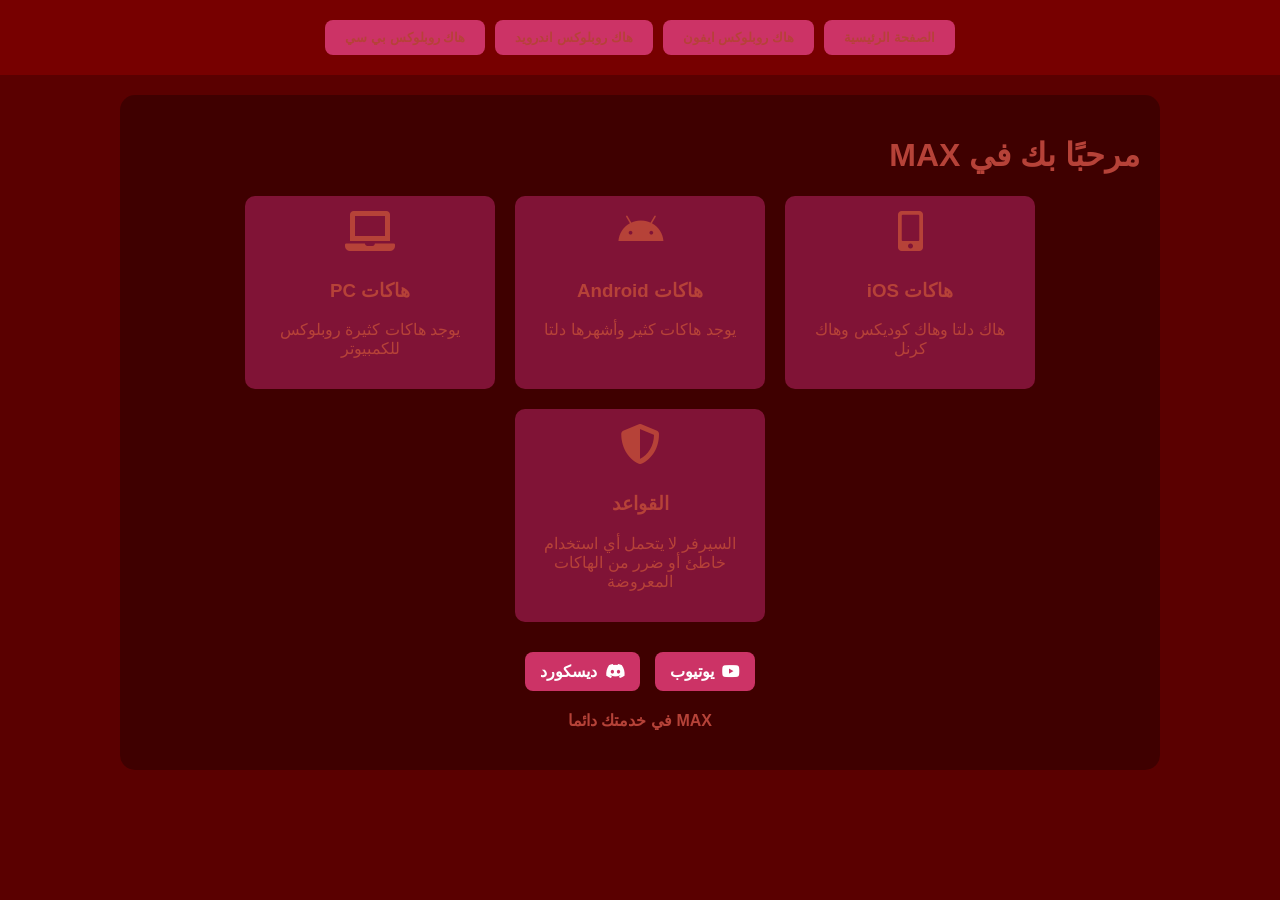
==== index.html @ 5e762b4e "Update index.html" ====
<!DOCTYPE html>
<html lang="ar" dir="rtl">
<head>
  <meta charset="UTF-8" />
  <meta name="viewport" content="width=device-width, initial-scale=1" />
  <title>MAX</title>
  <link href="https://cdnjs.cloudflare.com/ajax/libs/font-awesome/5.15.4/css/all.min.css" rel="stylesheet" />
  <style>
    body {
      background-color: #5a0000;
      color: #b64238;
      font-family: Arial, sans-serif;
      margin: 0;
      padding: 0;
      direction: rtl;
    }

    .nav-buttons {
      display: flex;
      justify-content: center;
      gap: 10px;
      padding: 20px;
      background-color: #770000;
    }

    .nav-buttons button {
      background-color: #cc3366;
      border: none;
      padding: 10px 20px;
      border-radius: 8px;
      color: #b64238;
      font-weight: bold;
      cursor: pointer;
      transition: background-color 0.3s;
    }

    .nav-buttons button:hover {
      background-color: #e6005c;
    }

    .page {
      display: none;
      max-width: 1000px;
      margin: 20px auto;
      padding: 20px;
      background-color: rgba(0, 0, 0, 0.3);
      border-radius: 15px;
      color: #b64238;
    }

    .page.active {
      display: block;
    }

    h1, h2, h3 {
      color: #b64238;
    }

    p, li {
      color: #b64238;
    }

    .features-grid {
      display: flex;
      flex-wrap: wrap;
      gap: 20px;
      justify-content: center;
      margin-bottom: 30px;
    }

    .feature-item {
      background-color: #801336;
      border-radius: 10px;
      padding: 15px;
      width: 220px;
      text-align: center;
      color: #b64238;
    }

    .feature-item i {
      font-size: 40px;
      margin-bottom: 10px;
      color: #b64238;
    }

    .delta-content {
      background-color: rgba(0, 0, 0, 0.3);
      margin-bottom: 40px;
      padding: 20px;
      border-radius: 15px;
      display: flex;
      gap: 20px;
      align-items: center;
      flex-wrap: wrap;
      justify-content: center;
    }

    .delta-image {
      max-width: 250px;
      border-radius: 10px;
    }

    .info-box {
      max-width: 500px;
      min-width: 250px;
      color: #b64238;
    }

    .info-box ul {
      list-style: none;
      padding: 0;
    }

    .info-box ul li {
      background-color: #b22255;
      margin: 5px 0;
      padding: 10px;
      border-radius: 8px;
      color: white;
    }

    .download-btn {
      display: inline-block;
      background-color: #ff4d88;
      color: white;
      padding: 10px 20px;
      border-radius: 8px;
      text-decoration: none;
      font-weight: bold;
      margin-top: 15px;
      transition: background 0.3s ease;
    }

    .download-btn:hover {
      background-color: #cc3366;
    }

    .social-links {
      display: flex;
      justify-content: center;
      gap: 15px;
      margin-bottom: 20px;
    }

    .social-btn {
      display: flex;
      align-items: center;
      gap: 8px;
      background-color: #cc3366;
      color: white;
      padding: 10px 15px;
      border-radius: 8px;
      text-decoration: none;
      font-weight: bold;
      transition: background 0.3s ease;
    }

    .social-btn:hover {
      background-color: #ff1a75;
    }

    .copyright {
      text-align: center;
      margin: 20px 0;
      font-weight: bold;
      color: #b64238;
    }

    img.fortnite-image {
      display: block;
      margin: 10px auto;
      max-width: 250px;
      border-radius: 10px;
    }
  </style>
</head>
<body>

  <!-- قائمة التنقل -->
  <div class="nav-buttons">
    <button onclick="showPage('home')">الصفحة الرئيسية</button>
    <button onclick="showPage('iphone')">هاك روبلوكس ايفون</button>
    <button onclick="showPage('android')">هاك روبلوكس اندرويد</button>
    <button onclick="showPage('pc')">هاك روبلوكس بي سي</button>
  </div>

  <!-- الصفحة الرئيسية -->
  <div id="home" class="page active">
    <h1>مرحبًا بك في MAX</h1>
    <div class="features-grid">
      <div class="feature-item">
        <i class="fas fa-mobile-alt"></i>
        <h3>هاكات iOS</h3>
        <p>هاك دلتا وهاك كوديكس وهاك كرنل</p>
      </div>
      <div class="feature-item">
        <i class="fab fa-android"></i>
        <h3>هاكات Android</h3>
        <p>يوجد هاكات كثير وأشهرها دلتا</p>
      </div>
      <div class="feature-item">
        <i class="fas fa-laptop"></i>
        <h3>هاكات PC</h3>
        <p>يوجد هاكات كثيرة روبلوكس للكمبيوتر</p>
      </div>
      <div class="feature-item">
        <i class="fas fa-shield-alt"></i>
        <h3>القواعد</h3>
        <p>السيرفر لا يتحمل أي استخدام خاطئ أو ضرر من الهاكات المعروضة</p>
      </div>
    </div>

    <div class="social-links">
      <a href="https://youtube.com/@rtxtop1-rtx" target="_blank" class="social-btn">
        <i class="fab fa-youtube"></i> يوتيوب
      </a>
      <a href="https://discord.gg/rtxtop1" target="_blank" class="social-btn">
        <i class="fab fa-discord"></i> ديسكورد
      </a>
    </div>

    <div class="copyright">MAX في خدمتك دائما</div>
  </div>

  <!-- صفحة ايفون -->
  <div id="iphone" class="page">
    <h1>هاكات iPhone</h1>

    <img src="https://images.sftcdn.net/images/t_app-icon-s/p/e2b8e161-10ad-4744-9ea1-2e7d059c28ad/2145656008/delta-executor-ggm-logo" alt="Delta" class="delta-image" />
    <div class="info-box">
      <h2>هاك دلتا</h2>
      <ul>
        <li>حماية قوية</li>
        <li>سهولة استخدام</li>
        <li>ينصح به</li>
      </ul>
      <a href="itms-services://?action=download-manifest&url=https%3A%2F%2Fdeltaios-executor.com%2FInstall21.plist" class="download-btn">تنزيل دلتا</a>
    </div>

    <img src="https://i.postimg.cc/vZgLmbJg/IMG-0210.webp" alt="Codex" class="delta-image" />
    <div class="info-box">
      <h2>هاك كوديكس</h2>
      <ul>
        <li>حماية جيدة</li>
        <li>سهولة استخدام</li>
        <li>ليس الأفضل</li>
      </ul>
      <a href="itms-services://?action=download-manifest&amp;url=https%3A%2F%2Fcodex-ios.com%2FInstall.plist" class="download-btn">تنزيل كوديكس</a>
    </div>

    <img src="https://i.postimg.cc/Qtd17DBr/7-D0-FD78-F-186-C-4-C0-A-A335-74-BD7-EF9-BDBB.png" alt="Krnl" class="delta-image" />
    <div class="info-box">
      <h2>هاك كرنل</h2>
      <ul>
        <li>حماية قوية</li>
        <li>سهولة استخدام</li>
        <li>ينصح به أيضًا</li>
      </ul>
      <a href="#" class="download-btn">تنزيل كرنل</a>
    </div>
  </div>

  <!-- صفحة اندرويد -->
  <div id="android" class="page">
    <h1>هاكات Android</h1>
    <p>سيتم إضافة هاكات اندرويد قريبًا هنا.</p>
  </div>

  <!-- صفحة PC -->
  <div id="pc" class="page">
    <h1>هاكات PC</h1>
    <p>سيتم إضافة هاكات الكمبيوتر هنا أيضًا.</p>
  </div>

  <!-- كود التنقل بين الصفحات -->
  <script>
    function showPage(pageId) {
      const pages = document.querySelectorAll('.page');
      pages.forEach((page) => page.classList.remove('active'));
      const activePage = document.getElementById(pageId);
      if (activePage) {
        activePage.classList.add('active');
      }
    }
  </script>

</body>
</html>
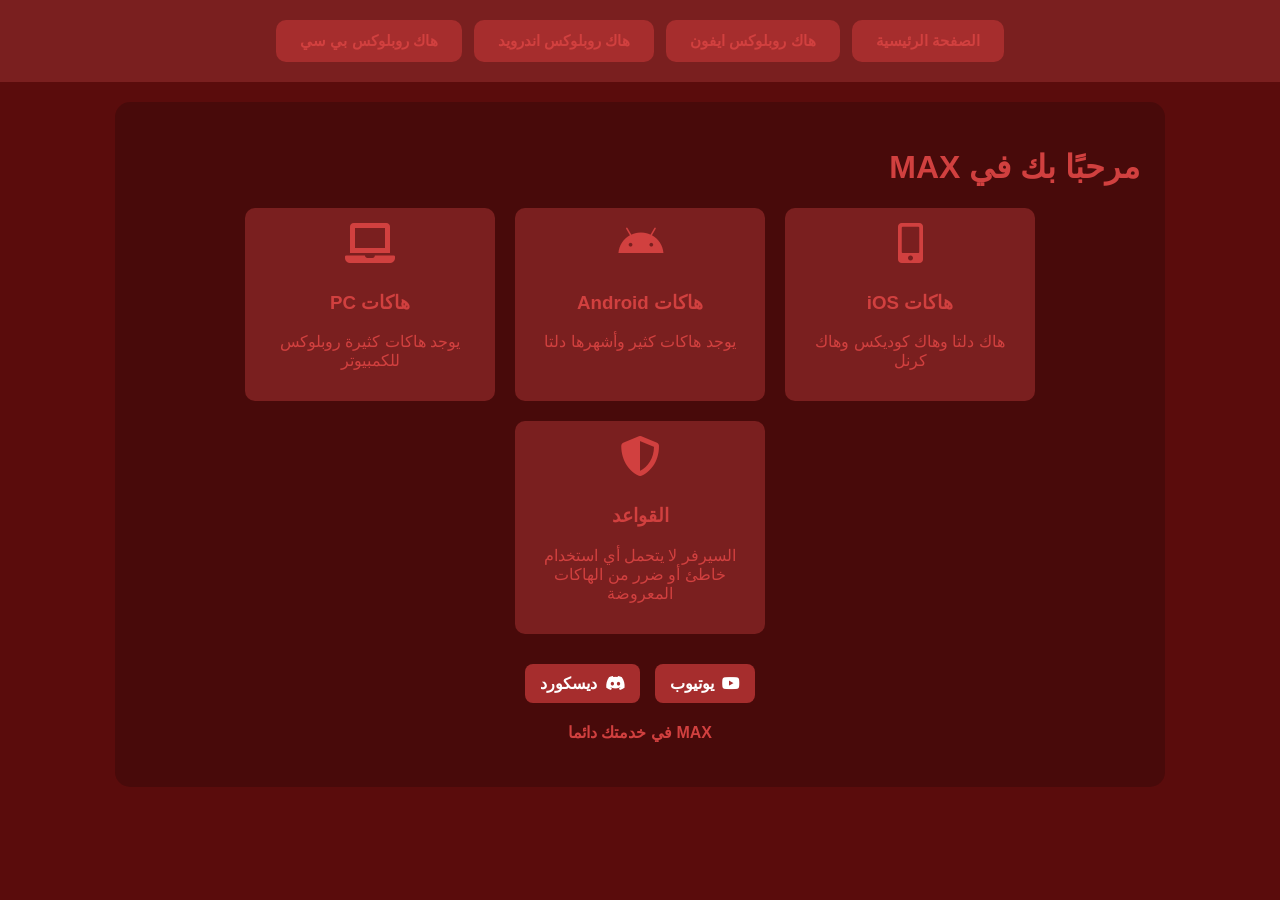
==== commit ba588e2d: "Update index.html" ====
--- a/index.html
+++ b/index.html
@@ -6,10 +6,18 @@
   <title>MAX</title>
   <link href="https://cdnjs.cloudflare.com/ajax/libs/font-awesome/5.15.4/css/all.min.css" rel="stylesheet" />
   <style>
+    :root {
+      --main-red: #5a0c0c;
+      --medium-red: #a62d2d;
+      --highlight-red: #d1403f;
+      --text-red: #d1403f;
+      --soft-red: #7a1f1f;
+    }
+
     body {
-      background-color: #5a0000;
-      color: #b64238;
-      font-family: Arial, sans-serif;
+      background-color: var(--main-red);
+      color: var(--text-red);
+      font-family: 'Arial', sans-serif;
       margin: 0;
       padding: 0;
       direction: rtl;
@@ -18,34 +26,35 @@
     .nav-buttons {
       display: flex;
       justify-content: center;
-      gap: 10px;
+      gap: 12px;
       padding: 20px;
-      background-color: #770000;
+      background-color: var(--soft-red);
     }
 
     .nav-buttons button {
-      background-color: #cc3366;
+      background-color: var(--medium-red);
       border: none;
-      padding: 10px 20px;
-      border-radius: 8px;
-      color: #b64238;
+      padding: 12px 24px;
+      border-radius: 10px;
+      color: var(--text-red);
       font-weight: bold;
       cursor: pointer;
+      font-size: 15px;
       transition: background-color 0.3s;
     }
 
     .nav-buttons button:hover {
-      background-color: #e6005c;
+      background-color: var(--highlight-red);
+      color: white;
     }
 
     .page {
       display: none;
       max-width: 1000px;
       margin: 20px auto;
-      padding: 20px;
-      background-color: rgba(0, 0, 0, 0.3);
+      padding: 25px;
+      background-color: rgba(0, 0, 0, 0.2);
       border-radius: 15px;
-      color: #b64238;
     }
 
     .page.active {
@@ -53,11 +62,11 @@
     }
 
     h1, h2, h3 {
-      color: #b64238;
+      color: var(--text-red);
     }
 
     p, li {
-      color: #b64238;
+      color: var(--text-red);
     }
 
     .features-grid {
@@ -69,41 +78,25 @@
     }
 
     .feature-item {
-      background-color: #801336;
+      background-color: var(--soft-red);
       border-radius: 10px;
       padding: 15px;
       width: 220px;
       text-align: center;
-      color: #b64238;
+      color: var(--text-red);
     }
 
     .feature-item i {
       font-size: 40px;
       margin-bottom: 10px;
-      color: #b64238;
-    }
-
-    .delta-content {
-      background-color: rgba(0, 0, 0, 0.3);
-      margin-bottom: 40px;
-      padding: 20px;
-      border-radius: 15px;
-      display: flex;
-      gap: 20px;
-      align-items: center;
-      flex-wrap: wrap;
-      justify-content: center;
-    }
-
-    .delta-image {
-      max-width: 250px;
-      border-radius: 10px;
+      color: var(--highlight-red);
     }
 
     .info-box {
       max-width: 500px;
       min-width: 250px;
-      color: #b64238;
+      color: var(--text-red);
+      margin-bottom: 30px;
     }
 
     .info-box ul {
@@ -112,7 +105,7 @@
     }
 
     .info-box ul li {
-      background-color: #b22255;
+      background-color: var(--medium-red);
       margin: 5px 0;
       padding: 10px;
       border-radius: 8px;
@@ -121,7 +114,7 @@
 
     .download-btn {
       display: inline-block;
-      background-color: #ff4d88;
+      background-color: var(--highlight-red);
       color: white;
       padding: 10px 20px;
       border-radius: 8px;
@@ -132,7 +125,7 @@
     }
 
     .download-btn:hover {
-      background-color: #cc3366;
+      background-color: var(--medium-red);
     }
 
     .social-links {
@@ -146,7 +139,7 @@
       display: flex;
       align-items: center;
       gap: 8px;
-      background-color: #cc3366;
+      background-color: var(--medium-red);
       color: white;
       padding: 10px 15px;
       border-radius: 8px;
@@ -156,21 +149,32 @@
     }
 
     .social-btn:hover {
-      background-color: #ff1a75;
+      background-color: var(--highlight-red);
     }
 
     .copyright {
       text-align: center;
       margin: 20px 0;
       font-weight: bold;
-      color: #b64238;
-    }
-
-    img.fortnite-image {
+      color: var(--text-red);
+    }
+
+    .delta-image, img.fortnite-image {
       display: block;
-      margin: 10px auto;
+      margin: 20px auto;
       max-width: 250px;
       border-radius: 10px;
+    }
+
+    .delta-content {
+      background-color: rgba(0, 0, 0, 0.25);
+      padding: 20px;
+      border-radius: 15px;
+      display: flex;
+      flex-wrap: wrap;
+      gap: 20px;
+      justify-content: center;
+      align-items: center;
     }
   </style>
 </head>
@@ -222,7 +226,7 @@
     <div class="copyright">MAX في خدمتك دائما</div>
   </div>
 
-  <!-- صفحة ايفون -->
+  <!-- صفحة iPhone -->
   <div id="iphone" class="page">
     <h1>هاكات iPhone</h1>
 
@@ -260,7 +264,7 @@
     </div>
   </div>
 
-  <!-- صفحة اندرويد -->
+  <!-- صفحة Android -->
   <div id="android" class="page">
     <h1>هاكات Android</h1>
     <p>سيتم إضافة هاكات اندرويد قريبًا هنا.</p>
@@ -272,7 +276,7 @@
     <p>سيتم إضافة هاكات الكمبيوتر هنا أيضًا.</p>
   </div>
 
-  <!-- كود التنقل بين الصفحات -->
+  <!-- كود التنقل -->
   <script>
     function showPage(pageId) {
       const pages = document.querySelectorAll('.page');
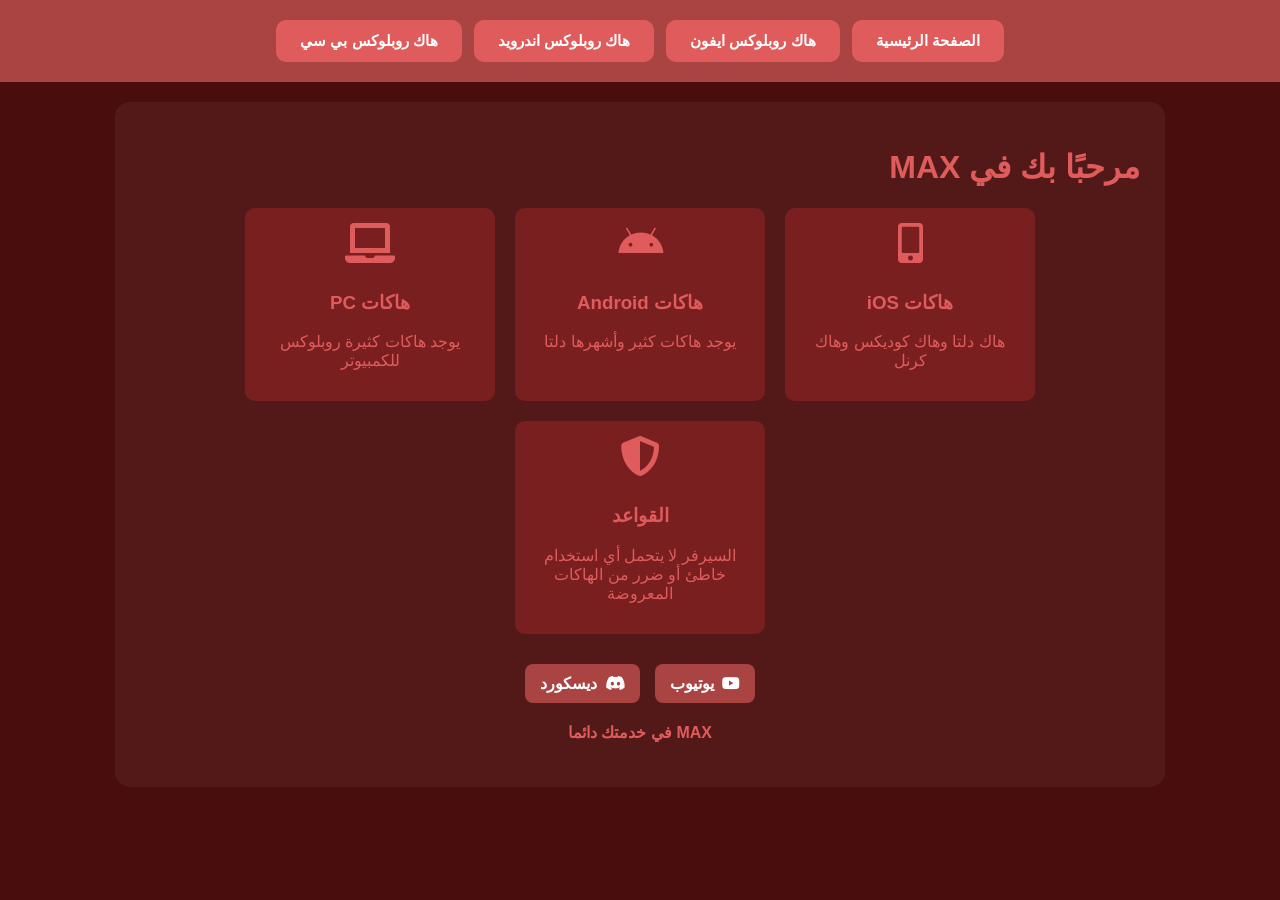
==== commit f24031b9: "Update index.html" ====
--- a/index.html
+++ b/index.html
@@ -7,11 +7,11 @@
   <link href="https://cdnjs.cloudflare.com/ajax/libs/font-awesome/5.15.4/css/all.min.css" rel="stylesheet" />
   <style>
     :root {
-      --main-red: #5a0c0c;
-      --medium-red: #a62d2d;
-      --highlight-red: #d1403f;
-      --text-red: #d1403f;
-      --soft-red: #7a1f1f;
+      --main-red: #4a0d0d;
+      --menu-red: #a94442;
+      --highlight-red: #e05c5c;
+      --text-red: #e05c5c;
+      --box-red: #7a1f1f;
     }
 
     body {
@@ -28,15 +28,15 @@
       justify-content: center;
       gap: 12px;
       padding: 20px;
-      background-color: var(--soft-red);
+      background-color: var(--menu-red);
     }
 
     .nav-buttons button {
-      background-color: var(--medium-red);
+      background-color: var(--highlight-red);
       border: none;
       padding: 12px 24px;
       border-radius: 10px;
-      color: var(--text-red);
+      color: white;
       font-weight: bold;
       cursor: pointer;
       font-size: 15px;
@@ -44,8 +44,7 @@
     }
 
     .nav-buttons button:hover {
-      background-color: var(--highlight-red);
-      color: white;
+      background-color: #ff6b6b;
     }
 
     .page {
@@ -53,7 +52,7 @@
       max-width: 1000px;
       margin: 20px auto;
       padding: 25px;
-      background-color: rgba(0, 0, 0, 0.2);
+      background-color: rgba(255, 255, 255, 0.05);
       border-radius: 15px;
     }
 
@@ -78,12 +77,12 @@
     }
 
     .feature-item {
-      background-color: var(--soft-red);
+      background-color: var(--box-red);
       border-radius: 10px;
       padding: 15px;
       width: 220px;
       text-align: center;
-      color: var(--text-red);
+      color: white;
     }
 
     .feature-item i {
@@ -95,7 +94,7 @@
     .info-box {
       max-width: 500px;
       min-width: 250px;
-      color: var(--text-red);
+      color: white;
       margin-bottom: 30px;
     }
 
@@ -105,7 +104,7 @@
     }
 
     .info-box ul li {
-      background-color: var(--medium-red);
+      background-color: var(--menu-red);
       margin: 5px 0;
       padding: 10px;
       border-radius: 8px;
@@ -125,7 +124,7 @@
     }
 
     .download-btn:hover {
-      background-color: var(--medium-red);
+      background-color: #ff6b6b;
     }
 
     .social-links {
@@ -139,7 +138,7 @@
       display: flex;
       align-items: center;
       gap: 8px;
-      background-color: var(--medium-red);
+      background-color: var(--menu-red);
       color: white;
       padding: 10px 15px;
       border-radius: 8px;
@@ -149,14 +148,14 @@
     }
 
     .social-btn:hover {
-      background-color: var(--highlight-red);
+      background-color: #ff6b6b;
     }
 
     .copyright {
       text-align: center;
       margin: 20px 0;
       font-weight: bold;
-      color: var(--text-red);
+      color: var(--highlight-red);
     }
 
     .delta-image, img.fortnite-image {
@@ -167,7 +166,7 @@
     }
 
     .delta-content {
-      background-color: rgba(0, 0, 0, 0.25);
+      background-color: rgba(255, 255, 255, 0.05);
       padding: 20px;
       border-radius: 15px;
       display: flex;
@@ -180,7 +179,6 @@
 </head>
 <body>
 
-  <!-- قائمة التنقل -->
   <div class="nav-buttons">
     <button onclick="showPage('home')">الصفحة الرئيسية</button>
     <button onclick="showPage('iphone')">هاك روبلوكس ايفون</button>
@@ -188,7 +186,6 @@
     <button onclick="showPage('pc')">هاك روبلوكس بي سي</button>
   </div>
 
-  <!-- الصفحة الرئيسية -->
   <div id="home" class="page active">
     <h1>مرحبًا بك في MAX</h1>
     <div class="features-grid">
@@ -226,7 +223,6 @@
     <div class="copyright">MAX في خدمتك دائما</div>
   </div>
 
-  <!-- صفحة iPhone -->
   <div id="iphone" class="page">
     <h1>هاكات iPhone</h1>
 
@@ -264,19 +260,16 @@
     </div>
   </div>
 
-  <!-- صفحة Android -->
   <div id="android" class="page">
     <h1>هاكات Android</h1>
     <p>سيتم إضافة هاكات اندرويد قريبًا هنا.</p>
   </div>
 
-  <!-- صفحة PC -->
   <div id="pc" class="page">
     <h1>هاكات PC</h1>
     <p>سيتم إضافة هاكات الكمبيوتر هنا أيضًا.</p>
   </div>
 
-  <!-- كود التنقل -->
   <script>
     function showPage(pageId) {
       const pages = document.querySelectorAll('.page');
@@ -287,6 +280,5 @@
       }
     }
   </script>
-
 </body>
 </html>
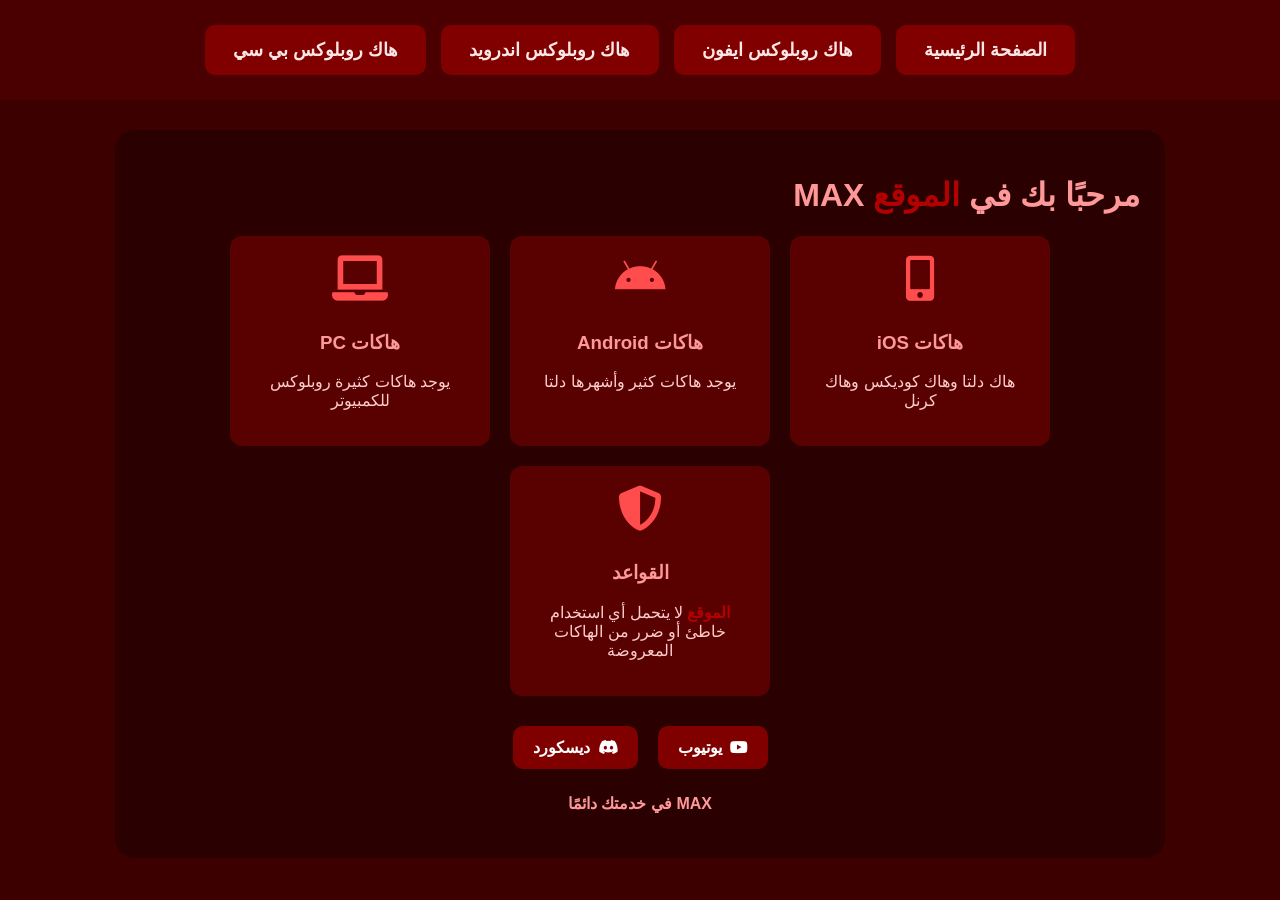
==== commit 2107d40d: "Update index.html" ====
--- a/index.html
+++ b/index.html
@@ -6,18 +6,10 @@
   <title>MAX</title>
   <link href="https://cdnjs.cloudflare.com/ajax/libs/font-awesome/5.15.4/css/all.min.css" rel="stylesheet" />
   <style>
-    :root {
-      --main-red: #4a0d0d;
-      --menu-red: #a94442;
-      --highlight-red: #e05c5c;
-      --text-red: #e05c5c;
-      --box-red: #7a1f1f;
-    }
-
     body {
-      background-color: var(--main-red);
-      color: var(--text-red);
-      font-family: 'Arial', sans-serif;
+      background-color: #3d0000;
+      color: #b64238;
+      font-family: Arial, sans-serif;
       margin: 0;
       padding: 0;
       direction: rtl;
@@ -26,34 +18,35 @@
     .nav-buttons {
       display: flex;
       justify-content: center;
-      gap: 12px;
-      padding: 20px;
-      background-color: var(--menu-red);
+      flex-wrap: wrap;
+      gap: 15px;
+      padding: 25px;
+      background-color: #4a0000;
     }
 
     .nav-buttons button {
-      background-color: var(--highlight-red);
+      background-color: #800000;
       border: none;
-      padding: 12px 24px;
-      border-radius: 10px;
-      color: white;
-      font-weight: bold;
+      padding: 14px 28px;
+      border-radius: 10px;
+      color: #ffe6e6;
+      font-weight: bold;
+      font-size: 18px;
       cursor: pointer;
-      font-size: 15px;
       transition: background-color 0.3s;
     }
 
     .nav-buttons button:hover {
-      background-color: #ff6b6b;
+      background-color: #a60000;
     }
 
     .page {
       display: none;
       max-width: 1000px;
-      margin: 20px auto;
+      margin: 30px auto;
       padding: 25px;
-      background-color: rgba(255, 255, 255, 0.05);
-      border-radius: 15px;
+      background-color: rgba(0, 0, 0, 0.3);
+      border-radius: 20px;
     }
 
     .page.active {
@@ -61,11 +54,7 @@
     }
 
     h1, h2, h3 {
-      color: var(--text-red);
-    }
-
-    p, li {
-      color: var(--text-red);
+      color: #ff9999;
     }
 
     .features-grid {
@@ -77,24 +66,31 @@
     }
 
     .feature-item {
-      background-color: var(--box-red);
-      border-radius: 10px;
-      padding: 15px;
+      background-color: #590000;
+      border-radius: 12px;
+      padding: 20px;
       width: 220px;
       text-align: center;
-      color: white;
+      color: #ffcccc;
     }
 
     .feature-item i {
-      font-size: 40px;
-      margin-bottom: 10px;
-      color: var(--highlight-red);
+      font-size: 45px;
+      margin-bottom: 12px;
+      color: #ff4d4d;
+    }
+
+    .delta-image {
+      max-width: 250px;
+      border-radius: 12px;
+      display: block;
+      margin: 15px auto;
     }
 
     .info-box {
       max-width: 500px;
       min-width: 250px;
-      color: white;
+      color: #ffe6e6;
       margin-bottom: 30px;
     }
 
@@ -104,19 +100,18 @@
     }
 
     .info-box ul li {
-      background-color: var(--menu-red);
-      margin: 5px 0;
-      padding: 10px;
-      border-radius: 8px;
-      color: white;
+      background-color: #660000;
+      margin: 6px 0;
+      padding: 12px;
+      border-radius: 10px;
     }
 
     .download-btn {
       display: inline-block;
-      background-color: var(--highlight-red);
+      background-color: #cc0000;
       color: white;
-      padding: 10px 20px;
-      border-radius: 8px;
+      padding: 12px 22px;
+      border-radius: 10px;
       text-decoration: none;
       font-weight: bold;
       margin-top: 15px;
@@ -124,61 +119,49 @@
     }
 
     .download-btn:hover {
-      background-color: #ff6b6b;
+      background-color: #990000;
     }
 
     .social-links {
       display: flex;
       justify-content: center;
-      gap: 15px;
-      margin-bottom: 20px;
+      gap: 20px;
+      margin-bottom: 25px;
     }
 
     .social-btn {
       display: flex;
       align-items: center;
       gap: 8px;
-      background-color: var(--menu-red);
+      background-color: #800000;
       color: white;
-      padding: 10px 15px;
-      border-radius: 8px;
+      padding: 12px 20px;
+      border-radius: 10px;
       text-decoration: none;
       font-weight: bold;
       transition: background 0.3s ease;
     }
 
     .social-btn:hover {
-      background-color: #ff6b6b;
+      background-color: #b30000;
     }
 
     .copyright {
       text-align: center;
       margin: 20px 0;
       font-weight: bold;
-      color: var(--highlight-red);
-    }
-
-    .delta-image, img.fortnite-image {
-      display: block;
-      margin: 20px auto;
-      max-width: 250px;
-      border-radius: 10px;
-    }
-
-    .delta-content {
-      background-color: rgba(255, 255, 255, 0.05);
-      padding: 20px;
-      border-radius: 15px;
-      display: flex;
-      flex-wrap: wrap;
-      gap: 20px;
-      justify-content: center;
-      align-items: center;
+      color: #ff9999;
+    }
+
+    .dark-red {
+      color: #b30000;
+      font-weight: bold;
     }
   </style>
 </head>
 <body>
 
+  <!-- قائمة التنقل -->
   <div class="nav-buttons">
     <button onclick="showPage('home')">الصفحة الرئيسية</button>
     <button onclick="showPage('iphone')">هاك روبلوكس ايفون</button>
@@ -186,8 +169,9 @@
     <button onclick="showPage('pc')">هاك روبلوكس بي سي</button>
   </div>
 
+  <!-- الصفحة الرئيسية -->
   <div id="home" class="page active">
-    <h1>مرحبًا بك في MAX</h1>
+    <h1>مرحبًا بك في <span class="dark-red">الموقع</span> MAX</h1>
     <div class="features-grid">
       <div class="feature-item">
         <i class="fas fa-mobile-alt"></i>
@@ -207,7 +191,7 @@
       <div class="feature-item">
         <i class="fas fa-shield-alt"></i>
         <h3>القواعد</h3>
-        <p>السيرفر لا يتحمل أي استخدام خاطئ أو ضرر من الهاكات المعروضة</p>
+        <p> <span class="dark-red">الموقع</span> لا يتحمل أي استخدام خاطئ أو ضرر من الهاكات المعروضة</p>
       </div>
     </div>
 
@@ -220,12 +204,12 @@
       </a>
     </div>
 
-    <div class="copyright">MAX في خدمتك دائما</div>
-  </div>
-
+    <div class="copyright">MAX في خدمتك دائمًا</div>
+  </div>
+
+  <!-- صفحة ايفون -->
   <div id="iphone" class="page">
     <h1>هاكات iPhone</h1>
-
     <img src="https://images.sftcdn.net/images/t_app-icon-s/p/e2b8e161-10ad-4744-9ea1-2e7d059c28ad/2145656008/delta-executor-ggm-logo" alt="Delta" class="delta-image" />
     <div class="info-box">
       <h2>هاك دلتا</h2>
@@ -245,7 +229,7 @@
         <li>سهولة استخدام</li>
         <li>ليس الأفضل</li>
       </ul>
-      <a href="itms-services://?action=download-manifest&amp;url=https%3A%2F%2Fcodex-ios.com%2FInstall.plist" class="download-btn">تنزيل كوديكس</a>
+      <a href="itms-services://?action=download-manifest&url=https%3A%2F%2Fcodex-ios.com%2FInstall.plist" class="download-btn">تنزيل كوديكس</a>
     </div>
 
     <img src="https://i.postimg.cc/Qtd17DBr/7-D0-FD78-F-186-C-4-C0-A-A335-74-BD7-EF9-BDBB.png" alt="Krnl" class="delta-image" />
@@ -260,25 +244,27 @@
     </div>
   </div>
 
+  <!-- صفحة اندرويد -->
   <div id="android" class="page">
     <h1>هاكات Android</h1>
-    <p>سيتم إضافة هاكات اندرويد قريبًا هنا.</p>
-  </div>
-
+    <p>سيتم إضافة هاكات اندرويد قريبًا هنا في <span class="dark-red">الموقع</span>.</p>
+  </div>
+
+  <!-- صفحة PC -->
   <div id="pc" class="page">
     <h1>هاكات PC</h1>
-    <p>سيتم إضافة هاكات الكمبيوتر هنا أيضًا.</p>
-  </div>
-
+    <p>سيتم إضافة هاكات الكمبيوتر هنا أيضًا في <span class="dark-red">الموقع</span>.</p>
+  </div>
+
+  <!-- كود التنقل بين الصفحات -->
   <script>
     function showPage(pageId) {
       const pages = document.querySelectorAll('.page');
       pages.forEach((page) => page.classList.remove('active'));
       const activePage = document.getElementById(pageId);
-      if (activePage) {
-        activePage.classList.add('active');
-      }
+      if (activePage) activePage.classList.add('active');
     }
   </script>
+
 </body>
 </html>
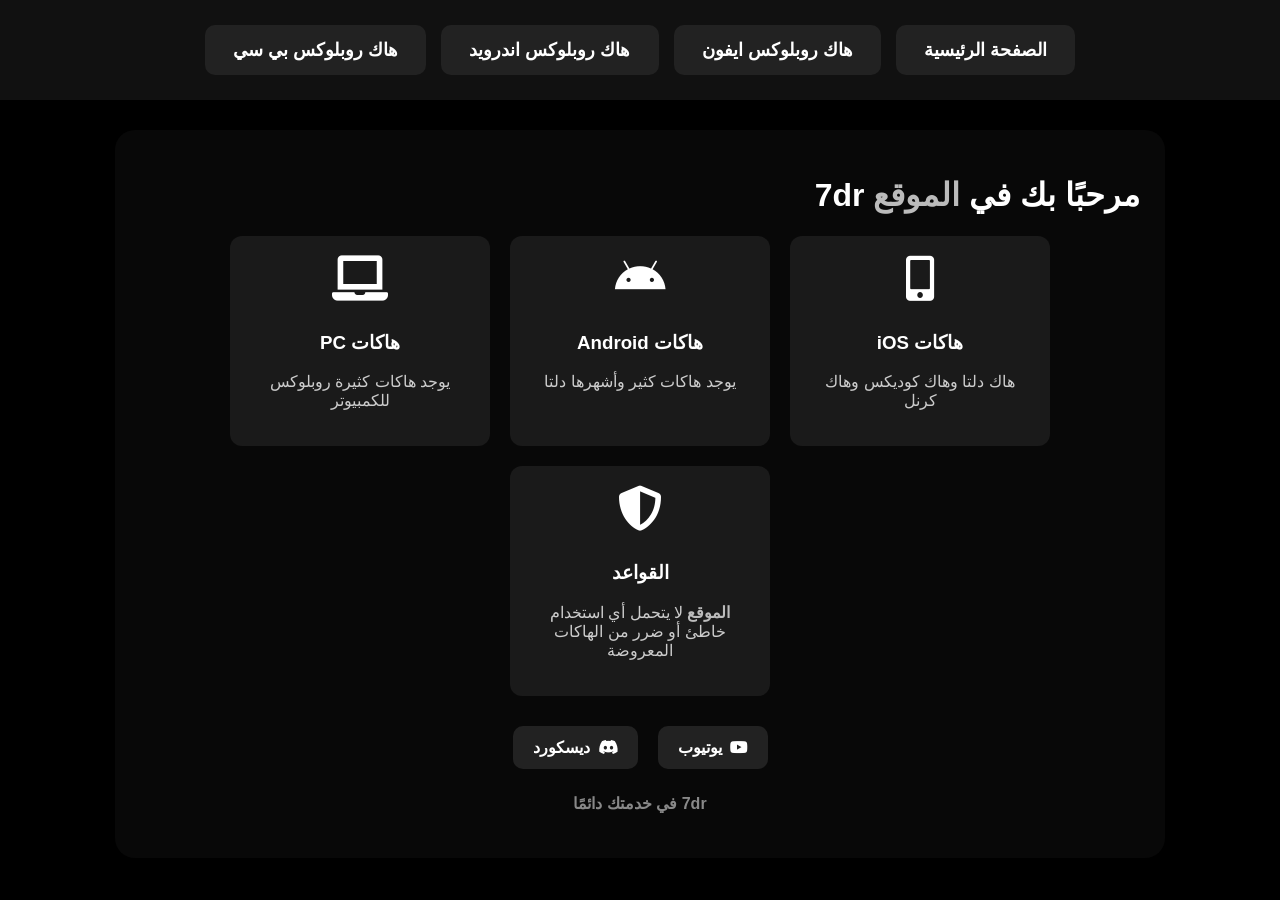
==== commit 9cd18ddf: "Update index.html" ====
--- a/index.html
+++ b/index.html
@@ -3,12 +3,12 @@
 <head>
   <meta charset="UTF-8" />
   <meta name="viewport" content="width=device-width, initial-scale=1" />
-  <title>MAX</title>
+  <title>7dr</title>
   <link href="https://cdnjs.cloudflare.com/ajax/libs/font-awesome/5.15.4/css/all.min.css" rel="stylesheet" />
   <style>
     body {
-      background-color: #3d0000;
-      color: #b64238;
+      background-color: #000;
+      color: #fff;
       font-family: Arial, sans-serif;
       margin: 0;
       padding: 0;
@@ -21,15 +21,15 @@
       flex-wrap: wrap;
       gap: 15px;
       padding: 25px;
-      background-color: #4a0000;
+      background-color: #111;
     }
 
     .nav-buttons button {
-      background-color: #800000;
+      background-color: #222;
       border: none;
       padding: 14px 28px;
       border-radius: 10px;
-      color: #ffe6e6;
+      color: #fff;
       font-weight: bold;
       font-size: 18px;
       cursor: pointer;
@@ -37,7 +37,7 @@
     }
 
     .nav-buttons button:hover {
-      background-color: #a60000;
+      background-color: #444;
     }
 
     .page {
@@ -45,7 +45,7 @@
       max-width: 1000px;
       margin: 30px auto;
       padding: 25px;
-      background-color: rgba(0, 0, 0, 0.3);
+      background-color: rgba(255, 255, 255, 0.03);
       border-radius: 20px;
     }
 
@@ -54,7 +54,7 @@
     }
 
     h1, h2, h3 {
-      color: #ff9999;
+      color: #fff;
     }
 
     .features-grid {
@@ -66,18 +66,18 @@
     }
 
     .feature-item {
-      background-color: #590000;
+      background-color: #1a1a1a;
       border-radius: 12px;
       padding: 20px;
       width: 220px;
       text-align: center;
-      color: #ffcccc;
+      color: #ccc;
     }
 
     .feature-item i {
       font-size: 45px;
       margin-bottom: 12px;
-      color: #ff4d4d;
+      color: #fff;
     }
 
     .delta-image {
@@ -90,7 +90,7 @@
     .info-box {
       max-width: 500px;
       min-width: 250px;
-      color: #ffe6e6;
+      color: #eee;
       margin-bottom: 30px;
     }
 
@@ -100,7 +100,7 @@
     }
 
     .info-box ul li {
-      background-color: #660000;
+      background-color: #222;
       margin: 6px 0;
       padding: 12px;
       border-radius: 10px;
@@ -108,7 +108,7 @@
 
     .download-btn {
       display: inline-block;
-      background-color: #cc0000;
+      background-color: #444;
       color: white;
       padding: 12px 22px;
       border-radius: 10px;
@@ -119,7 +119,7 @@
     }
 
     .download-btn:hover {
-      background-color: #990000;
+      background-color: #666;
     }
 
     .social-links {
@@ -133,7 +133,7 @@
       display: flex;
       align-items: center;
       gap: 8px;
-      background-color: #800000;
+      background-color: #222;
       color: white;
       padding: 12px 20px;
       border-radius: 10px;
@@ -143,18 +143,18 @@
     }
 
     .social-btn:hover {
-      background-color: #b30000;
+      background-color: #444;
     }
 
     .copyright {
       text-align: center;
       margin: 20px 0;
       font-weight: bold;
-      color: #ff9999;
+      color: #888;
     }
 
     .dark-red {
-      color: #b30000;
+      color: #bbb;
       font-weight: bold;
     }
   </style>
@@ -171,7 +171,7 @@
 
   <!-- الصفحة الرئيسية -->
   <div id="home" class="page active">
-    <h1>مرحبًا بك في <span class="dark-red">الموقع</span> MAX</h1>
+    <h1>مرحبًا بك في <span class="dark-red">الموقع</span> 7dr</h1>
     <div class="features-grid">
       <div class="feature-item">
         <i class="fas fa-mobile-alt"></i>
@@ -196,15 +196,15 @@
     </div>
 
     <div class="social-links">
-      <a href="https://youtube.com/@rtxtop1-rtx" target="_blank" class="social-btn">
+      <a href="https://youtube.com/@maxontop-1?si=QOhNlyu2IUdkus4k" target="_blank" class="social-btn">
         <i class="fab fa-youtube"></i> يوتيوب
       </a>
-      <a href="https://discord.gg/rtxtop1" target="_blank" class="social-btn">
+      <a href="https://discord.gg/SCMxuJrHBx" target="_blank" class="social-btn">
         <i class="fab fa-discord"></i> ديسكورد
       </a>
     </div>
 
-    <div class="copyright">MAX في خدمتك دائمًا</div>
+    <div class="copyright">7dr في خدمتك دائمًا</div>
   </div>
 
   <!-- صفحة ايفون -->
@@ -218,7 +218,7 @@
         <li>سهولة استخدام</li>
         <li>ينصح به</li>
       </ul>
-      <a href="itms-services://?action=download-manifest&url=https%3A%2F%2Fdeltaios-executor.com%2FInstall21.plist" class="download-btn">تنزيل دلتا</a>
+      <a href="https://www.mediafire.com/file/6xkkb0rfhgb82zh/Delta+v2.681.805.apk/file" class="download-btn">تنزيل دلتا</a>
     </div>
 
     <img src="https://i.postimg.cc/vZgLmbJg/IMG-0210.webp" alt="Codex" class="delta-image" />
@@ -229,7 +229,7 @@
         <li>سهولة استخدام</li>
         <li>ليس الأفضل</li>
       </ul>
-      <a href="itms-services://?action=download-manifest&url=https%3A%2F%2Fcodex-ios.com%2FInstall.plist" class="download-btn">تنزيل كوديكس</a>
+      <a href="https://www.mediafire.com/file/t38w40i3il7h4t8/Codex+v2.681.805.apk/file" class="download-btn">تنزيل كوديكس</a>
     </div>
 
     <img src="https://i.postimg.cc/Qtd17DBr/7-D0-FD78-F-186-C-4-C0-A-A335-74-BD7-EF9-BDBB.png" alt="Krnl" class="delta-image" />
@@ -240,14 +240,45 @@
         <li>سهولة استخدام</li>
         <li>ينصح به أيضًا</li>
       </ul>
-      <a href="#" class="download-btn">تنزيل كرنل</a>
+      <a href="itms-services://?action=download-manifest&url=https://krnl-ios.com/Install2.plist" class="download-btn">تنزيل كرنل</a>
     </div>
   </div>
 
   <!-- صفحة اندرويد -->
   <div id="android" class="page">
     <h1>هاكات Android</h1>
-    <p>سيتم إضافة هاكات اندرويد قريبًا هنا في <span class="dark-red">الموقع</span>.</p>
+    <img src="https://images.sftcdn.net/images/t_app-icon-s/p/e2b8e161-10ad-4744-9ea1-2e7d059c28ad/2145656008/delta-executor-ggm-logo" alt="Delta" class="delta-image" />
+    <div class="info-box">
+      <h2>هاك دلتا</h2>
+      <ul>
+        <li>حماية قوية</li>
+        <li>سهولة استخدام</li>
+        <li>ينصح به</li>
+      </ul>
+      <a href="https://www.mediafire.com/file/6xkkb0rfhgb82zh/Delta+v2.681.805.apk/file" class="download-btn">تنزيل دلتا</a>
+    </div>
+
+    <img src="https://i.postimg.cc/vZgLmbJg/IMG-0210.webp" alt="Codex" class="delta-image" />
+    <div class="info-box">
+      <h2>هاك كوديكس</h2>
+      <ul>
+        <li>حماية جيدة</li>
+        <li>سهولة استخدام</li>
+        <li>ليس الأفضل</li>
+      </ul>
+      <a href="https://www.mediafire.com/file/t38w40i3il7h4t8/Codex+v2.681.805.apk/file" class="download-btn">تنزيل كوديكس</a>
+    </div>
+
+    <img src="https://i.postimg.cc/Qtd17DBr/7-D0-FD78-F-186-C-4-C0-A-A335-74-BD7-EF9-BDBB.png" alt="Krnl" class="delta-image" />
+    <div class="info-box">
+      <h2>هاك كرنل</h2>
+      <ul>
+        <li>حماية قوية</li>
+        <li>سهولة استخدام</li>
+        <li>ينصح به أيضًا</li>
+      </ul>
+      <a href="https://www.mediafire.com/file/kb4c3ek44xrfbov/Krnl+v2.681.805.apk/file" class="download-btn">تنزيل كرنل</a>
+    </div>
   </div>
 
   <!-- صفحة PC -->
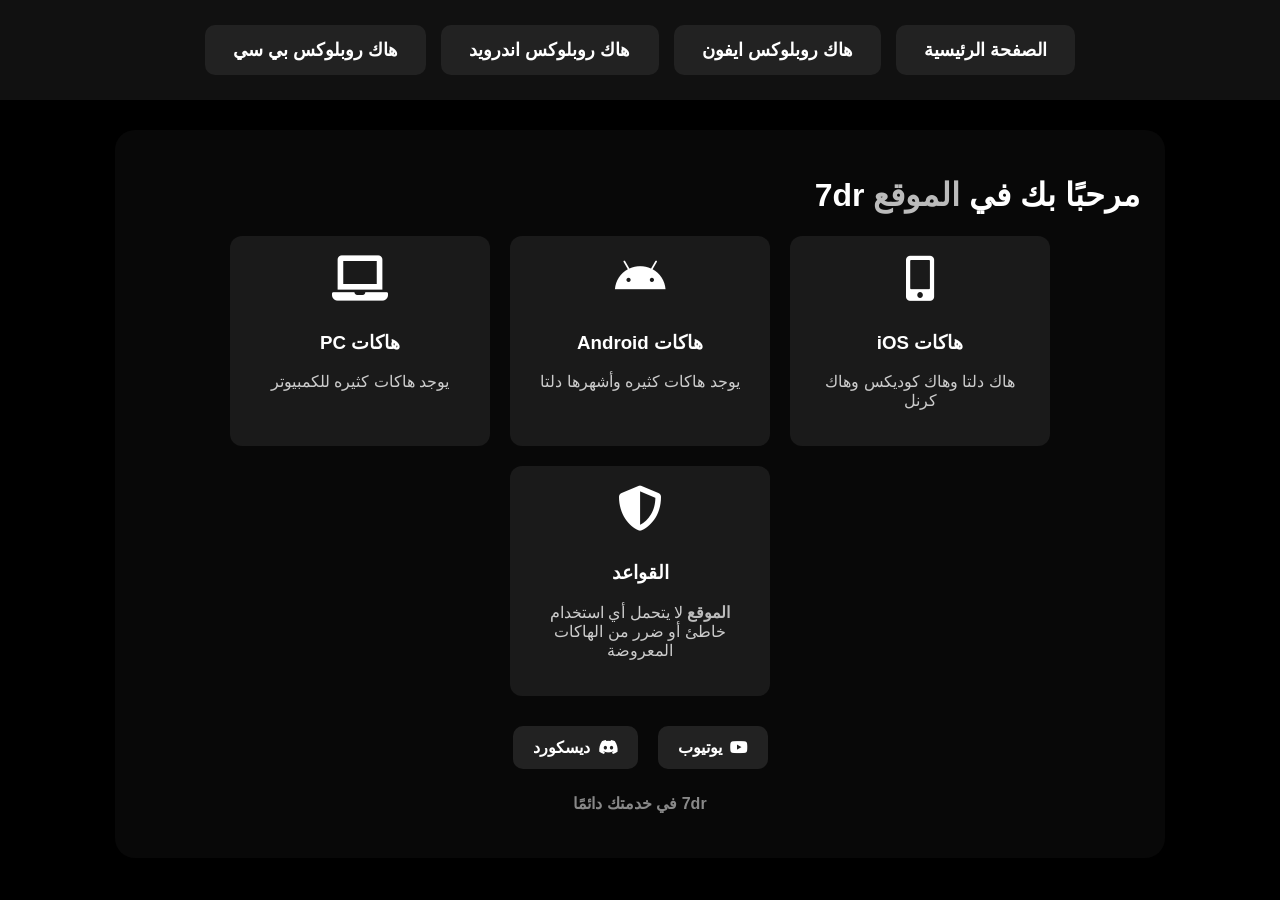
==== commit dcb49fc3: "Update index.html" ====
--- a/index.html
+++ b/index.html
@@ -181,12 +181,12 @@
       <div class="feature-item">
         <i class="fab fa-android"></i>
         <h3>هاكات Android</h3>
-        <p>يوجد هاكات كثير وأشهرها دلتا</p>
+        <p>يوجد هاكات كثيره وأشهرها دلتا</p>
       </div>
       <div class="feature-item">
         <i class="fas fa-laptop"></i>
         <h3>هاكات PC</h3>
-        <p>يوجد هاكات كثيرة روبلوكس للكمبيوتر</p>
+        <p>يوجد هاكات كثيره للكمبيوتر</p>
       </div>
       <div class="feature-item">
         <i class="fas fa-shield-alt"></i>
